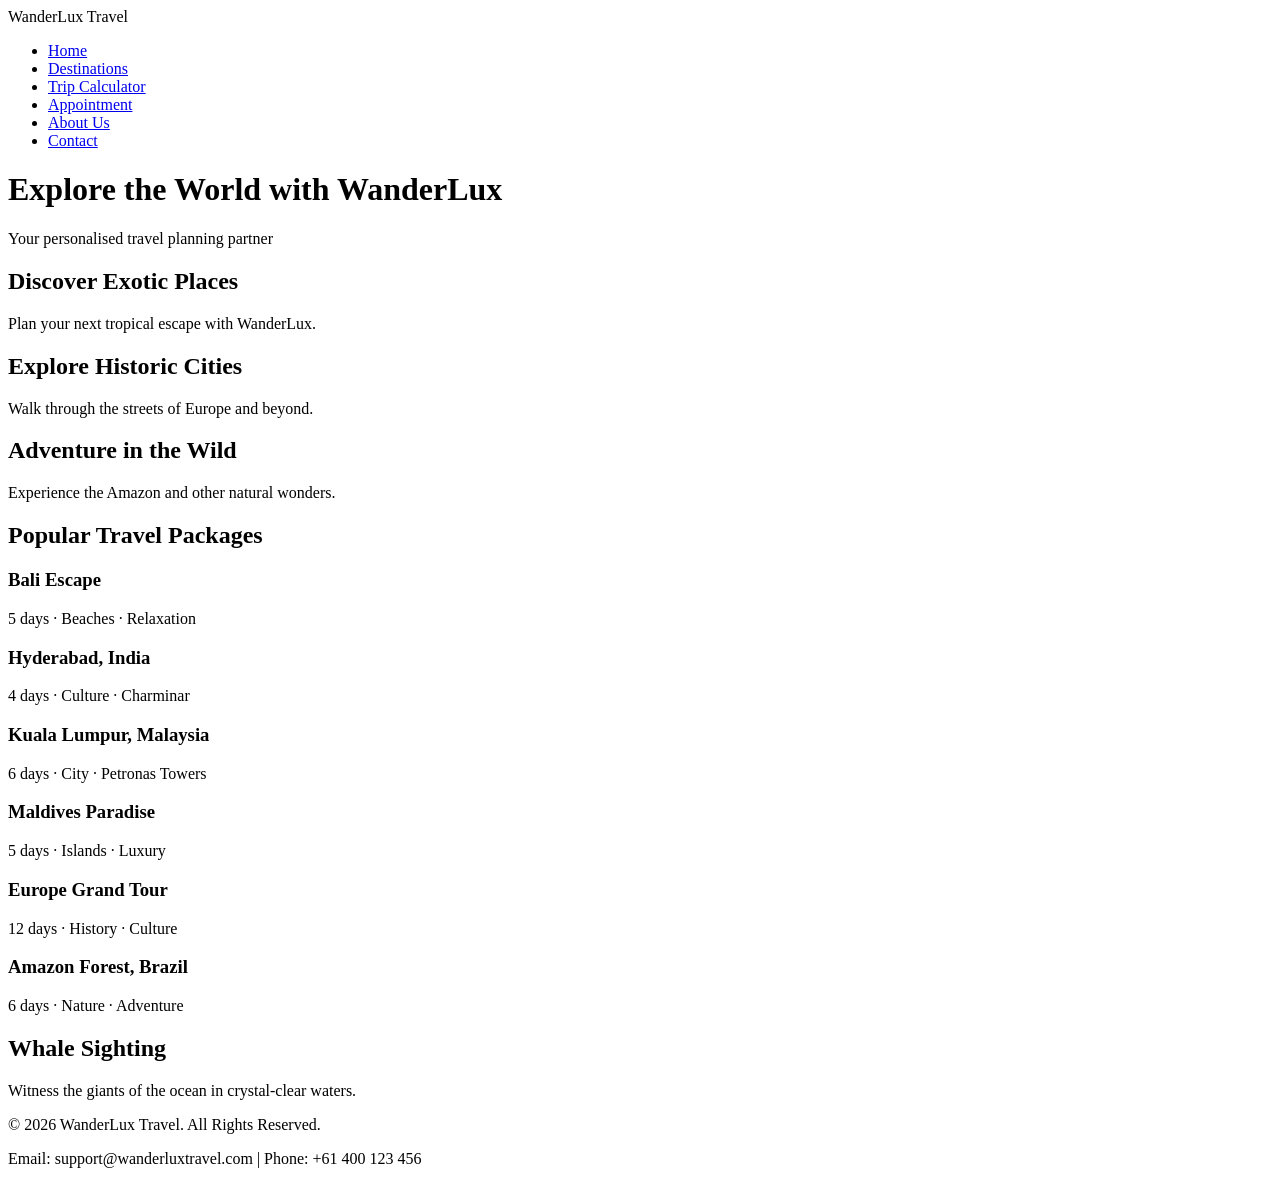
==== index.html @ 01b23b02 "Add files via upload" ====
<!DOCTYPE html>
<html lang="en">
<head>
    <meta charset="UTF-8">
    <meta name="viewport" content="width=device-width, initial-scale=1.0">
    <title>WanderLux Travel</title>
    <link rel="stylesheet" href="css/style.css">
</head>
<body>

    <!-- NAVIGATION BAR -->
    <nav class="navbar">
        <div class="logo">WanderLux Travel</div>
        <ul class="nav-links">
            <li><a href="index.html">Home</a></li>
            <li><a href="destinations.html">Destinations</a></li>
            <li><a href="calculator.html">Trip Calculator</a></li>
            <li><a href="appointment.html">Appointment</a></li>
            <li><a href="about.html">About Us</a></li>
            <li><a href="contact.html">Contact</a></li>
        </ul>
    </nav>

    <!-- HERO SECTION -->
    <header class="hero">
        <h1>Explore the World with WanderLux</h1>
        <p>Your personalised travel planning partner</p>
    </header>
        <!-- ROTATING BANNER -->
    <section class="banner">
        <div class="banner-slide active">
            <h2>Discover Exotic Places</h2>
            <p>Plan your next tropical escape with WanderLux.</p>
        </div>
        <div class="banner-slide">
            <h2>Explore Historic Cities</h2>
            <p>Walk through the streets of Europe and beyond.</p>
        </div>
        <div class="banner-slide">
            <h2>Adventure in the Wild</h2>
            <p>Experience the Amazon and other natural wonders.</p>
        </div>
    </section>

    <!-- POPULAR PACKAGES -->
    <section class="packages">
        <h2>Popular Travel Packages</h2>

        <div class="package-list">

            <div class="package-card bali">
                <h3>Bali Escape</h3>
                <p>5 days · Beaches · Relaxation</p>
            </div>

            <div class="package-card hyd">
                <h3>Hyderabad, India</h3>
                <p>4 days · Culture · Charminar</p>
            </div>

            <div class="package-card kl">
                <h3>Kuala Lumpur, Malaysia</h3>
                <p>6 days · City · Petronas Towers</p>
            </div>

            <div class="package-card maldives">
                <h3>Maldives Paradise</h3>
                <p>5 days · Islands · Luxury</p>
            </div>

            <div class="package-card europe">
                <h3>Europe Grand Tour</h3>
                <p>12 days · History · Culture</p>
            </div>

            <div class="package-card amazon">
                <h3>Amazon Forest, Brazil</h3>
                <p>6 days · Nature · Adventure</p>
            </div>

            <!-- MAURITIUS WHALE SIGHTING SECTION -->
<section class="whale-section">
    <div class="whale-text">
        <h2> Whale Sighting</h2>
        <p>Witness the giants of the ocean in crystal‑clear waters.</p>
    
    </div>   
    </section>

    <!-- JAVASCRIPT -->
    <script src="js/script.js"></script>

    <footer class="footer">
    <p>© 2026 WanderLux Travel. All Rights Reserved.</p>
    <p>Email: support@wanderluxtravel.com | Phone: +61 400 123 456</p>
</footer>


</body>
</html>
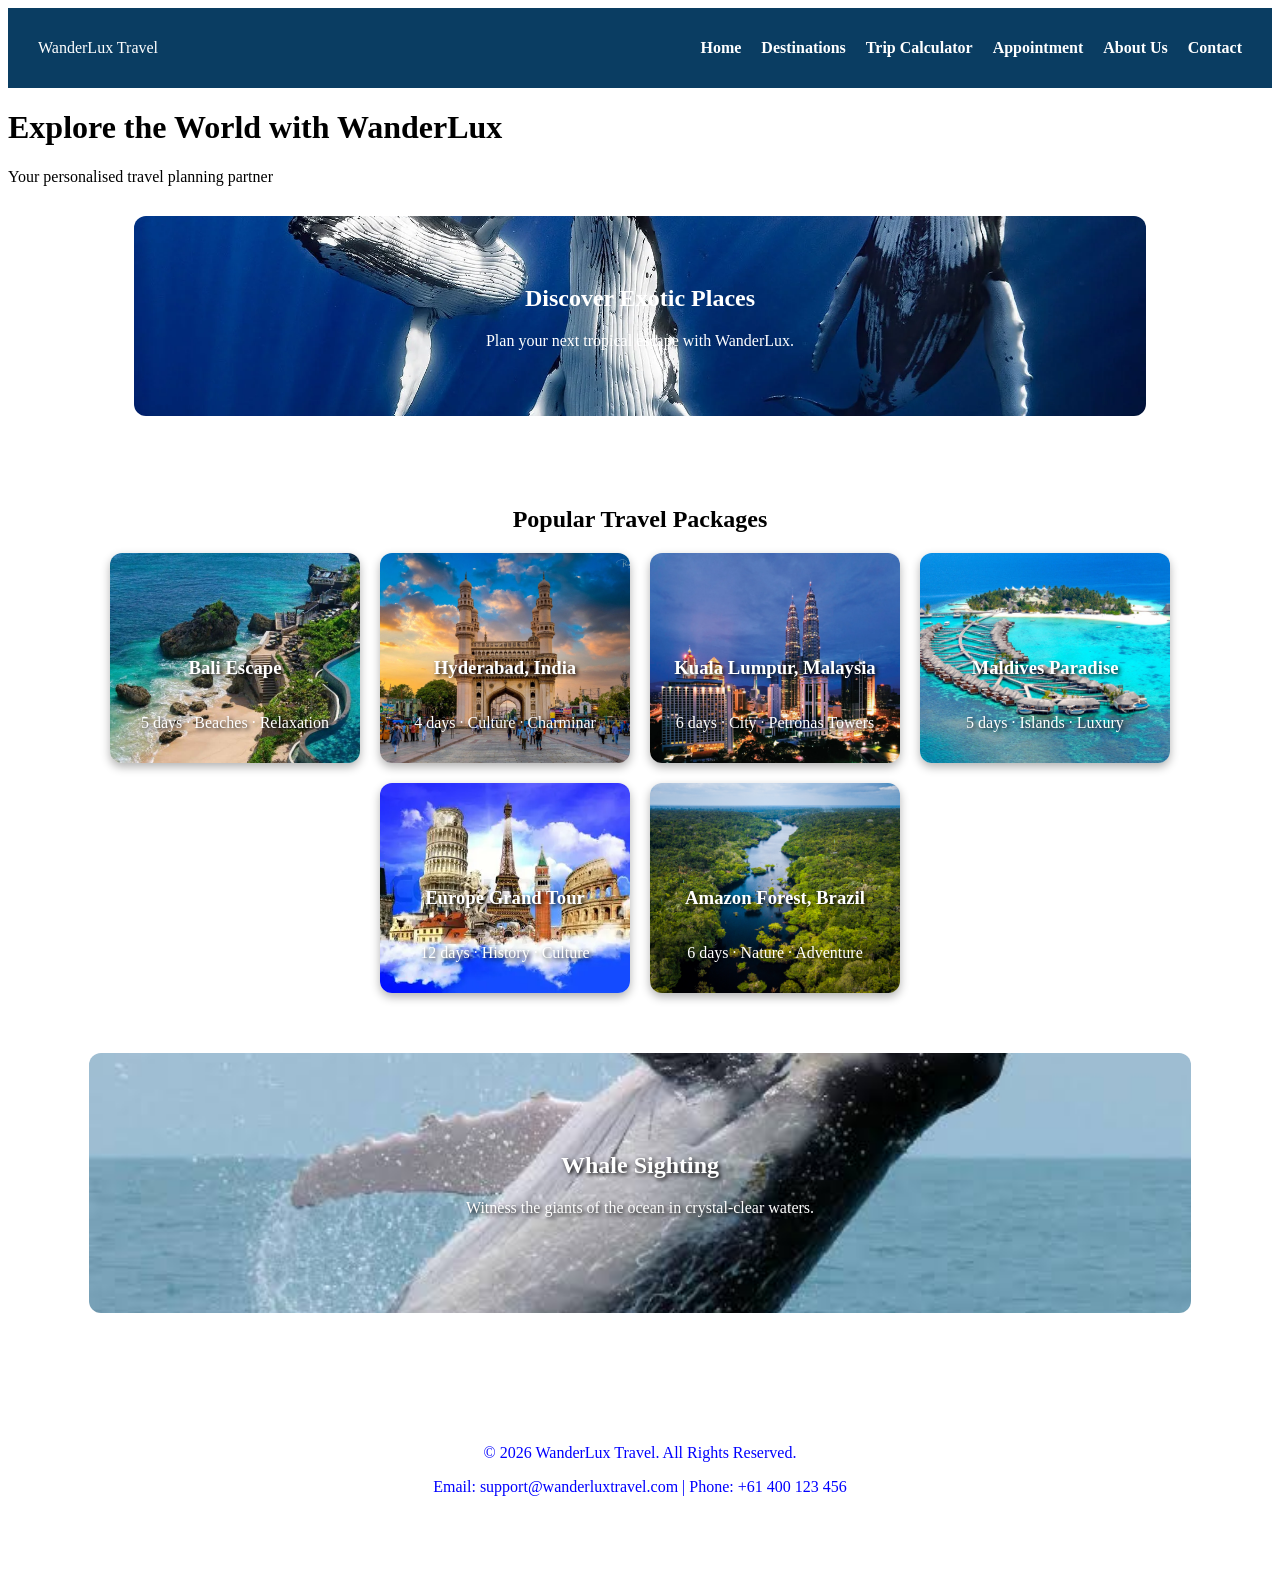
==== commit c873aba1: "Update index.html" ====
--- a/index.html
+++ b/index.html
@@ -4,7 +4,8 @@
     <meta charset="UTF-8">
     <meta name="viewport" content="width=device-width, initial-scale=1.0">
     <title>WanderLux Travel</title>
-    <link rel="stylesheet" href="css/style.css">
+    <link rel="stylesheet" href="CSS/style.css">
+
 </head>
 <body>
 
--- a/CSS/style.css
+++ b/CSS/style.css
@@ -0,0 +1,371 @@
+/* NAVBAR */
+.navbar {
+    display: flex;
+    justify-content: space-between;
+    align-items: center;
+    padding: 15px 30px;
+    background: #0a3d62;
+    color: white;
+}
+
+.nav-links {
+    list-style: none;
+    display: flex;
+    gap: 20px;
+}
+
+.nav-links a {
+    color: white;
+    text-decoration: none;
+    font-weight: bold;
+}
+
+.nav-links a:hover {
+    color: #f1c40f;
+}
+
+/* POPULAR PACKAGES */
+.packages {
+    text-align: center;
+    padding: 40px 20px;
+}
+
+.package-list {
+    display: flex;
+    justify-content: center;
+    gap: 20px;
+    margin-top: 20px;
+    flex-wrap: wrap;
+}
+
+/* IMAGE CARD SUPPORT */
+.package-card {
+    width: 220px;
+    height: 180px;
+    border-radius: 12px;
+    padding: 15px;
+    color: white;
+    display: flex;
+    flex-direction: column;
+    justify-content: flex-end;
+    background-size: cover;
+    background-position: center;
+    box-shadow: 0 4px 10px rgba(0,0,0,0.3);
+    text-shadow: 2px 2px 4px black;
+    transition: transform 0.3s;
+}
+
+.package-card:hover {
+    transform: scale(1.05);
+    cursor: pointer;
+}
+
+/* REAL IMAGE PATHS (CSS is in css/, images in Img-s/) */
+.bali {
+    background-image: url('../Img-s/bali.jpg');
+}
+
+.hyd {
+    background-image: url('../Img-s/hyd.jpg');
+}
+
+.kl {
+    background-image: url('../Img-s/KL.webp');
+}
+
+.maldives {
+    background-image: url('../Img-s/maldives.jpeg');
+}
+
+.europe {
+    background-image: url('../Img-s/europe.webp');
+}
+
+.amazon {
+    background-image: url('../Img-s/amazon.jpeg');
+}
+
+/* ROTATING BANNER */
+.banner {
+    margin: 30px auto;
+    width: 80%;
+    height: 150px;
+    background: #1e3799;
+    color: white;
+    border-radius: 12px;
+    display: flex;
+    align-items: center;
+    justify-content: center;
+    text-align: center;
+    overflow: hidden;
+    position: relative;
+}
+
+.banner-slide {
+    position: absolute;
+    opacity: 0;
+    transition: opacity 0.8s ease-in-out;
+    padding: 10px 20px;
+}
+
+.banner-slide.active {
+    opacity: 1;
+}
+
+/* ROTATING BANNER */
+.banner {
+    margin: 30px auto;
+    width: 80%;
+    height: 200px;
+    border-radius: 12px;
+    display: flex;
+    align-items: center;
+    justify-content: center;
+    text-align: center;
+    overflow: hidden;
+    position: relative;
+
+    /* ⭐ YOUR IMAGE GOES HERE ⭐ */
+    background-image: url('../Img-s/whales.jpeg');
+    background-size: cover;
+    background-position: center;
+}
+/* MAURITIUS WHALE SIGHTING SECTION */
+.whale-section {
+    margin: 40px auto;
+    width: 90%;
+    height: 260px;
+    border-radius: 12px;
+
+    /* ⭐ Your whale image ⭐ */
+    background-image: url('../Img-s/mauritius whale sighting.jpeg');
+    background-size: cover;
+    background-position: center;
+
+    position: relative;
+    display: flex;
+    align-items: center;
+    justify-content: center;
+}
+
+.whale-text {
+    color: white;
+    text-align: center;
+    text-shadow: 2px 2px 4px black;
+    padding: 20px 30px;
+    border-radius: 10px;
+}
+
+.calculator-container {
+    width: 60%;
+    margin: 30px auto;
+    padding: 20px;
+    background: #ffffff;
+    border-radius: 12px;
+    box-shadow: 0 4px 12px rgba(0,0,0,0.1);
+}
+
+.calculator-container label {
+    display: block;
+    margin-top: 15px;
+    font-weight: bold;
+}
+
+.calculator-container input,
+.calculator-container select {
+    width: 100%;
+    padding: 10px;
+    margin-top: 5px;
+    border-radius: 8px;
+    border: 1px solid #ccc;
+}
+
+.calculator-container button {
+    margin-top: 20px;
+    width: 100%;
+    padding: 12px;
+    background: #0077cc;
+    color: white;
+    border: none;
+    border-radius: 8px;
+    font-size: 16px;
+    cursor: pointer;
+}
+
+#result {
+    margin-top: 20px;
+    font-size: 18px;
+    font-weight: bold;
+}
+
+
+.services-container {
+    width: 80%;
+    margin: 30px auto;
+    display: grid;
+    grid-template-columns: repeat(2, 1fr);
+    gap: 25px;
+}
+
+.service-card {
+    background: #ffffff;
+    padding: 20px;
+    border-radius: 12px;
+    box-shadow: 0 4px 12px rgba(0,0,0,0.1);
+}
+
+.service-card h2 {
+    margin-bottom: 10px;
+    color: #0077cc;
+}
+
+.appointment-container {
+    width: 60%;
+    margin: 30px auto;
+    padding: 20px;
+    background: #ffffff;
+    border-radius: 12px;
+    box-shadow: 0 4px 12px rgba(0,0,0,0.1);
+}
+
+.appointment-container label {
+    display: block;
+    margin-top: 15px;
+    font-weight: bold;
+}
+
+.appointment-container input,
+.appointment-container textarea {
+    width: 100%;
+    padding: 10px;
+    margin-top: 5px;
+    border-radius: 8px;
+    border: 1px solid #ccc;
+}
+
+.appointment-container button {
+    margin-top: 20px;
+    width: 100%;
+    padding: 12px;
+    background: #0077cc;
+    color: white;
+    border: none;
+    border-radius: 8px;
+    font-size: 16px;
+    cursor: pointer;
+}
+
+#appointmentResult {
+    margin-top: 20px;
+    font-size: 18px;
+    font-weight: bold;
+}
+
+
+.appointment-container {
+    width: 60%;
+    margin: 30px auto;
+    padding: 20px;
+    background: #ffffff;
+    border-radius: 12px;
+    box-shadow: 0 4px 12px rgba(0,0,0,0.1);
+}
+
+.appointment-container label {
+    display: block;
+    margin-top: 15px;
+    font-weight: bold;
+}
+
+.appointment-container input,
+.appointment-container textarea {
+    width: 100%;
+    padding: 10px;
+    margin-top: 5px;
+    border-radius: 8px;
+    border: 1px solid #ccc;
+}
+
+.appointment-container button {
+    margin-top: 20px;
+    width: 100%;
+    padding: 12px;
+    background: #0077cc;
+    color: white;
+    border: none;
+    border-radius: 8px;
+    font-size: 16px;
+    cursor: pointer;
+}
+
+#appointmentResult {
+    margin-top: 20px;
+    font-size: 18px;
+    font-weight: bold;
+}
+
+.about-container,
+.contact-container {
+    width: 70%;
+    margin: 30px auto;
+    padding: 20px;
+    background: #ffffff;
+    border-radius: 12px;
+    box-shadow: 0 4px 12px rgba(0,0,0,0.1);
+    font-size: 18px;
+    line-height: 1.6;
+}
+.about-container,
+.contact-container {
+    width: 70%;
+    margin: 30px auto;
+    padding: 20px;
+    background: #ffffff;
+    border-radius: 12px;
+    box-shadow: 0 4px 12px rgba(0,0,0,0.1);
+    font-size: 18px;
+    line-height: 1.6;
+}
+
+.footer {
+    
+    color: blue;
+    text-align: center;
+    padding: 15px;
+    margin-top: 40px;
+    font-size: 16px;
+}
+
+
+/* Mobile Responsive */
+@media (max-width: 768px) {
+
+    .navbar ul {
+        flex-direction: column;
+        text-align: center;
+        gap: 10px;
+    }
+
+    .services-container {
+        grid-template-columns: 1fr;
+        width: 90%;
+    }
+
+    .calculator-container,
+    .appointment-container,
+    .about-container,
+    .contact-container {
+        width: 90%;
+        padding: 15px;
+    }
+
+    .navbar {
+        padding: 15px;
+    }
+
+    h1 {
+        text-align: center;
+        font-size: 26px;
+    }
+}
+
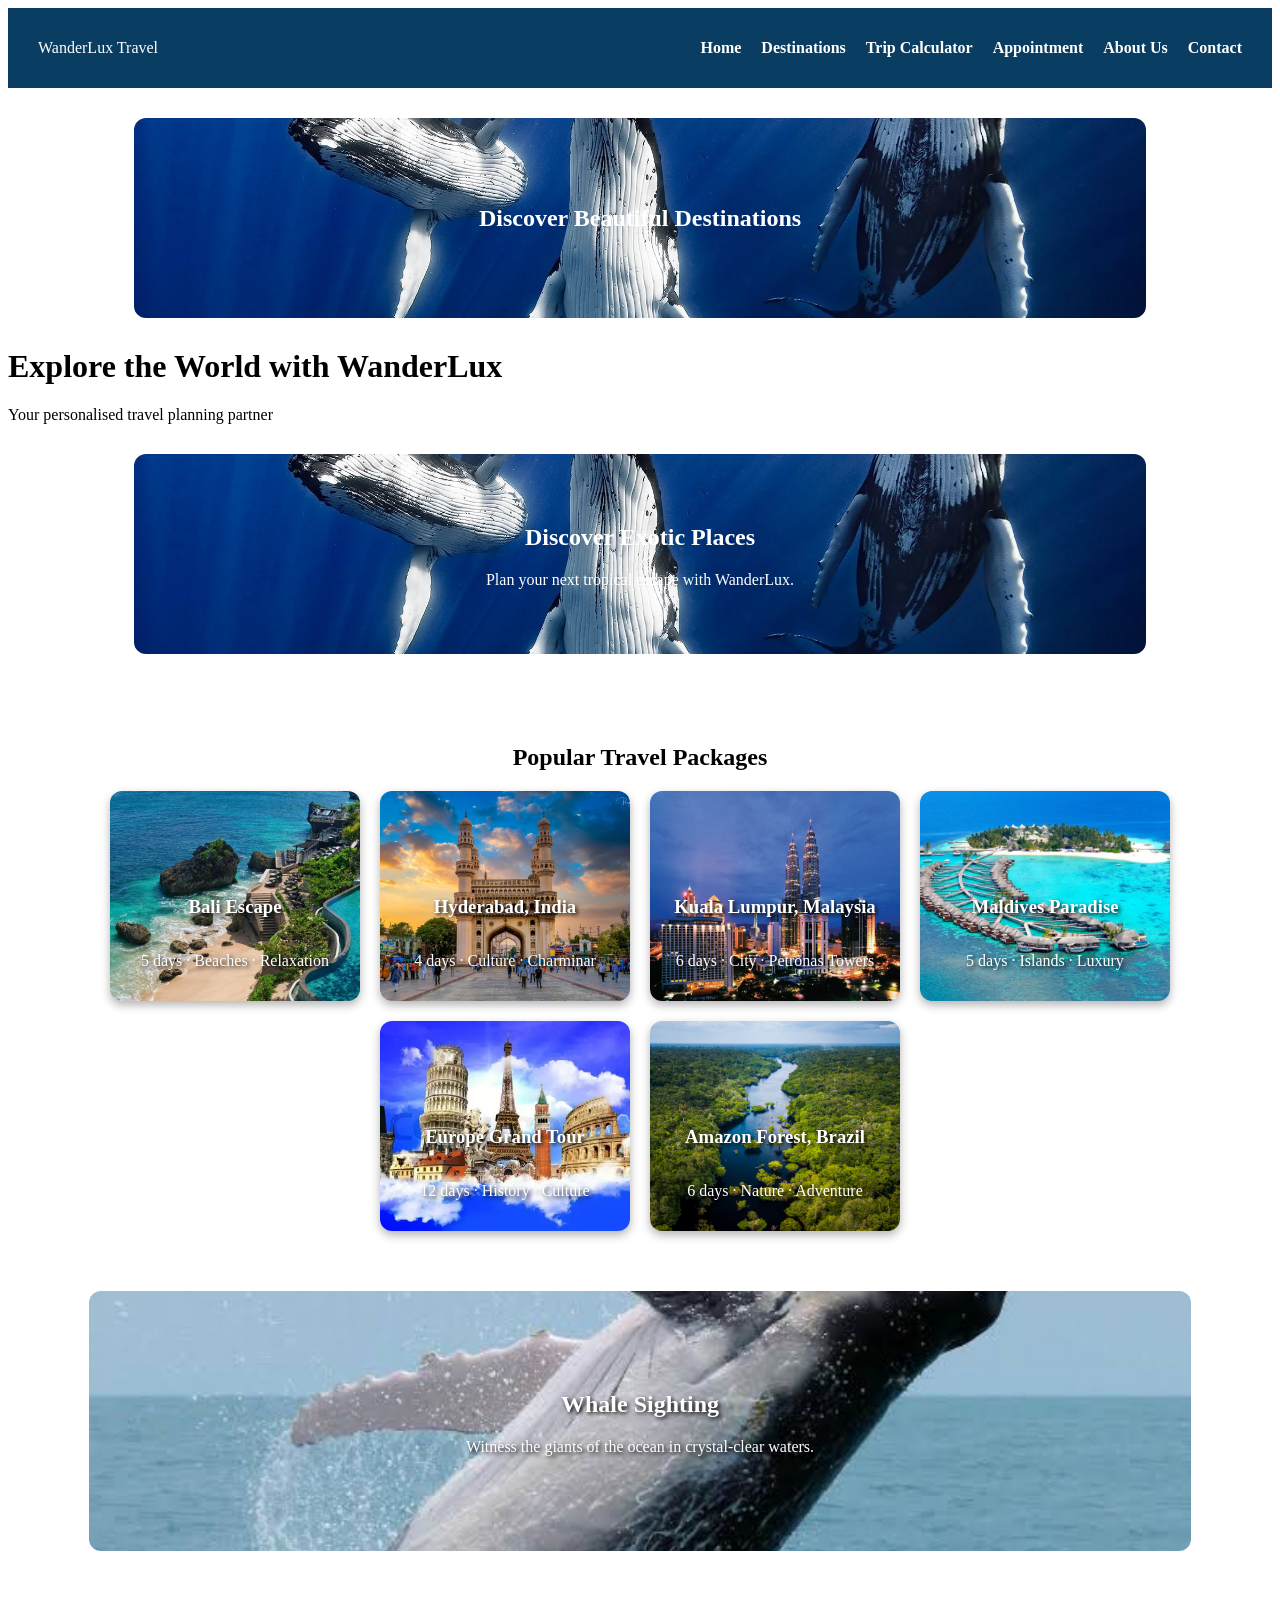
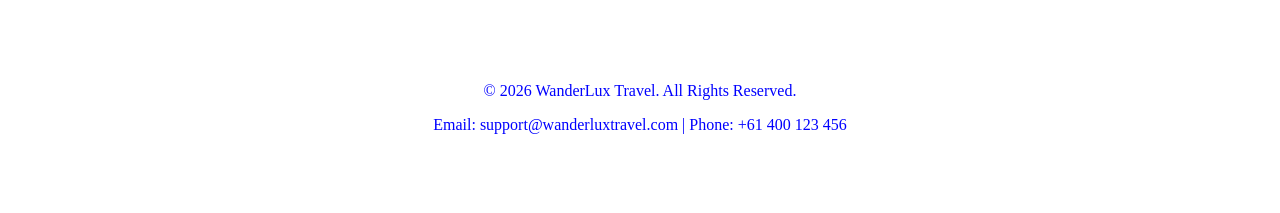
==== commit a7065d60: "Revise banner text and add whale sighting section Updated banner section and whale sighting content." ====
--- a/index.html
+++ b/index.html
@@ -21,6 +21,21 @@
             <li><a href="contact.html">Contact</a></li>
         </ul>
     </nav>
+
+    <div class="banner">
+    <div class="banner-slide active">
+        <h2>Discover Beautiful Destinations</h2>
+    </div>
+
+    <div class="banner-slide">
+        <h2>Plan Your Dream Vacation</h2>
+    </div>
+
+    <div class="banner-slide">
+        <h2>Adventure Awaits You</h2>
+    </div>
+</div>
+
 
     <!-- HERO SECTION -->
     <header class="hero">
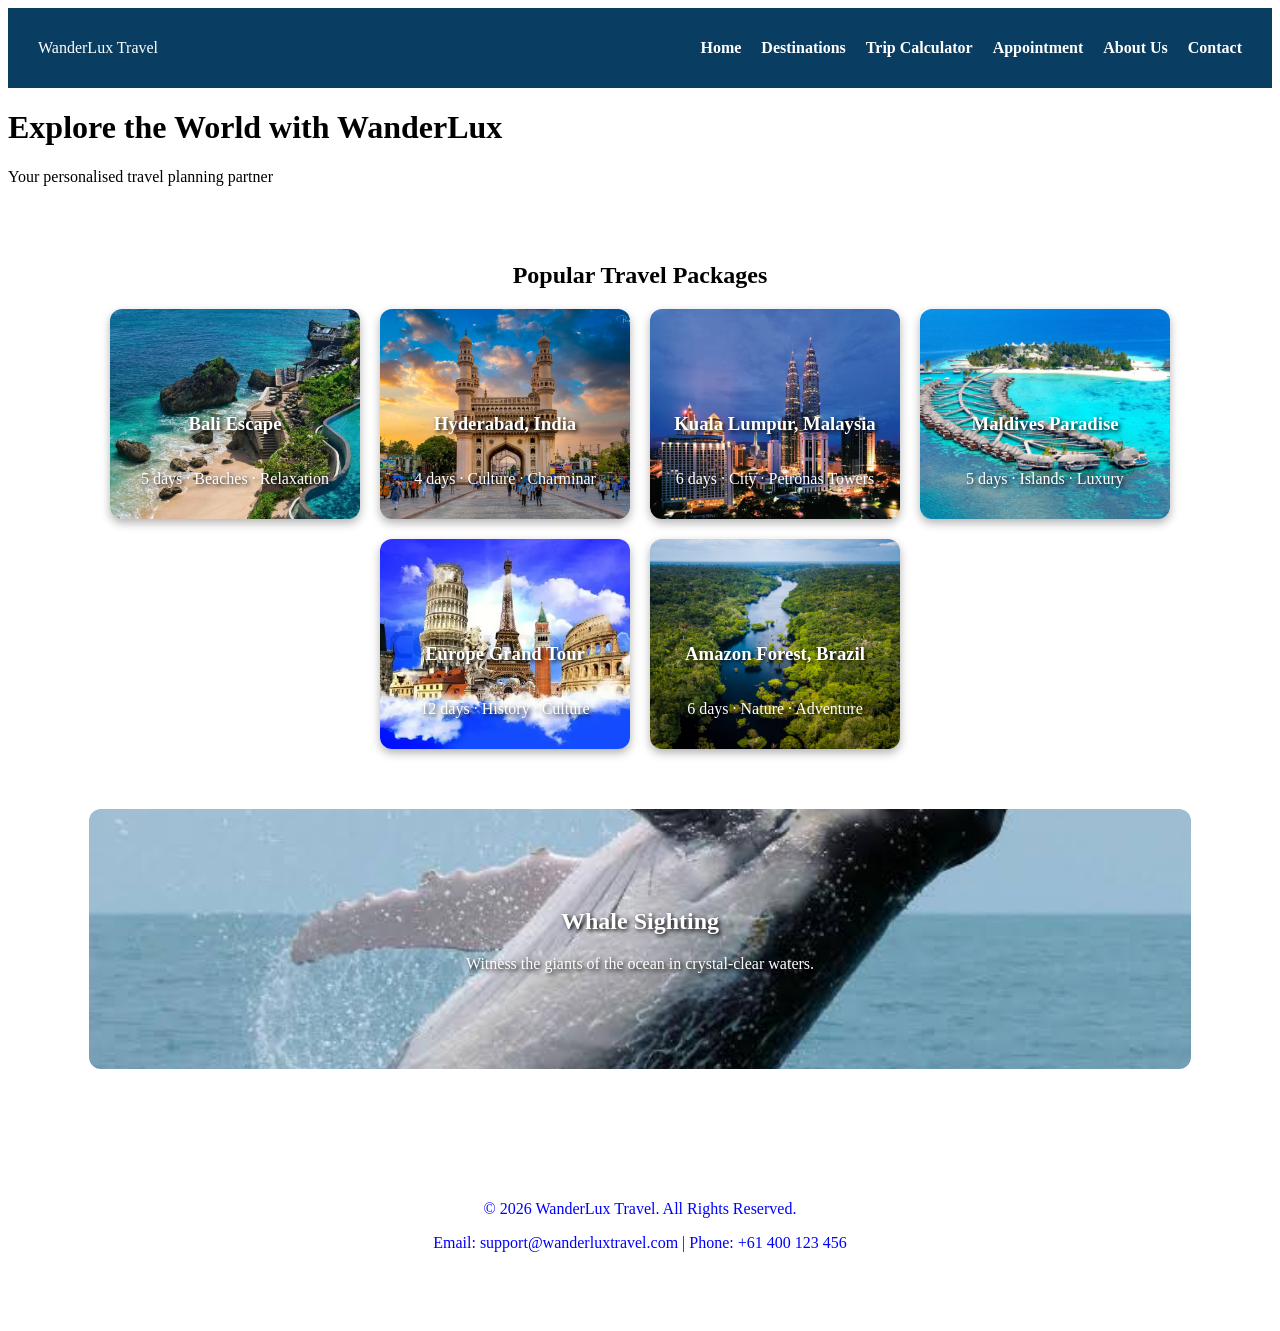
==== commit fdc769ed: "Update index.html" ====
--- a/index.html
+++ b/index.html
@@ -22,41 +22,11 @@
         </ul>
     </nav>
 
-    <div class="banner">
-    <div class="banner-slide active">
-        <h2>Discover Beautiful Destinations</h2>
-    </div>
-
-    <div class="banner-slide">
-        <h2>Plan Your Dream Vacation</h2>
-    </div>
-
-    <div class="banner-slide">
-        <h2>Adventure Awaits You</h2>
-    </div>
-</div>
-
-
-    <!-- HERO SECTION -->
+     <!-- HERO SECTION -->
     <header class="hero">
         <h1>Explore the World with WanderLux</h1>
         <p>Your personalised travel planning partner</p>
     </header>
-        <!-- ROTATING BANNER -->
-    <section class="banner">
-        <div class="banner-slide active">
-            <h2>Discover Exotic Places</h2>
-            <p>Plan your next tropical escape with WanderLux.</p>
-        </div>
-        <div class="banner-slide">
-            <h2>Explore Historic Cities</h2>
-            <p>Walk through the streets of Europe and beyond.</p>
-        </div>
-        <div class="banner-slide">
-            <h2>Adventure in the Wild</h2>
-            <p>Experience the Amazon and other natural wonders.</p>
-        </div>
-    </section>
 
     <!-- POPULAR PACKAGES -->
     <section class="packages">
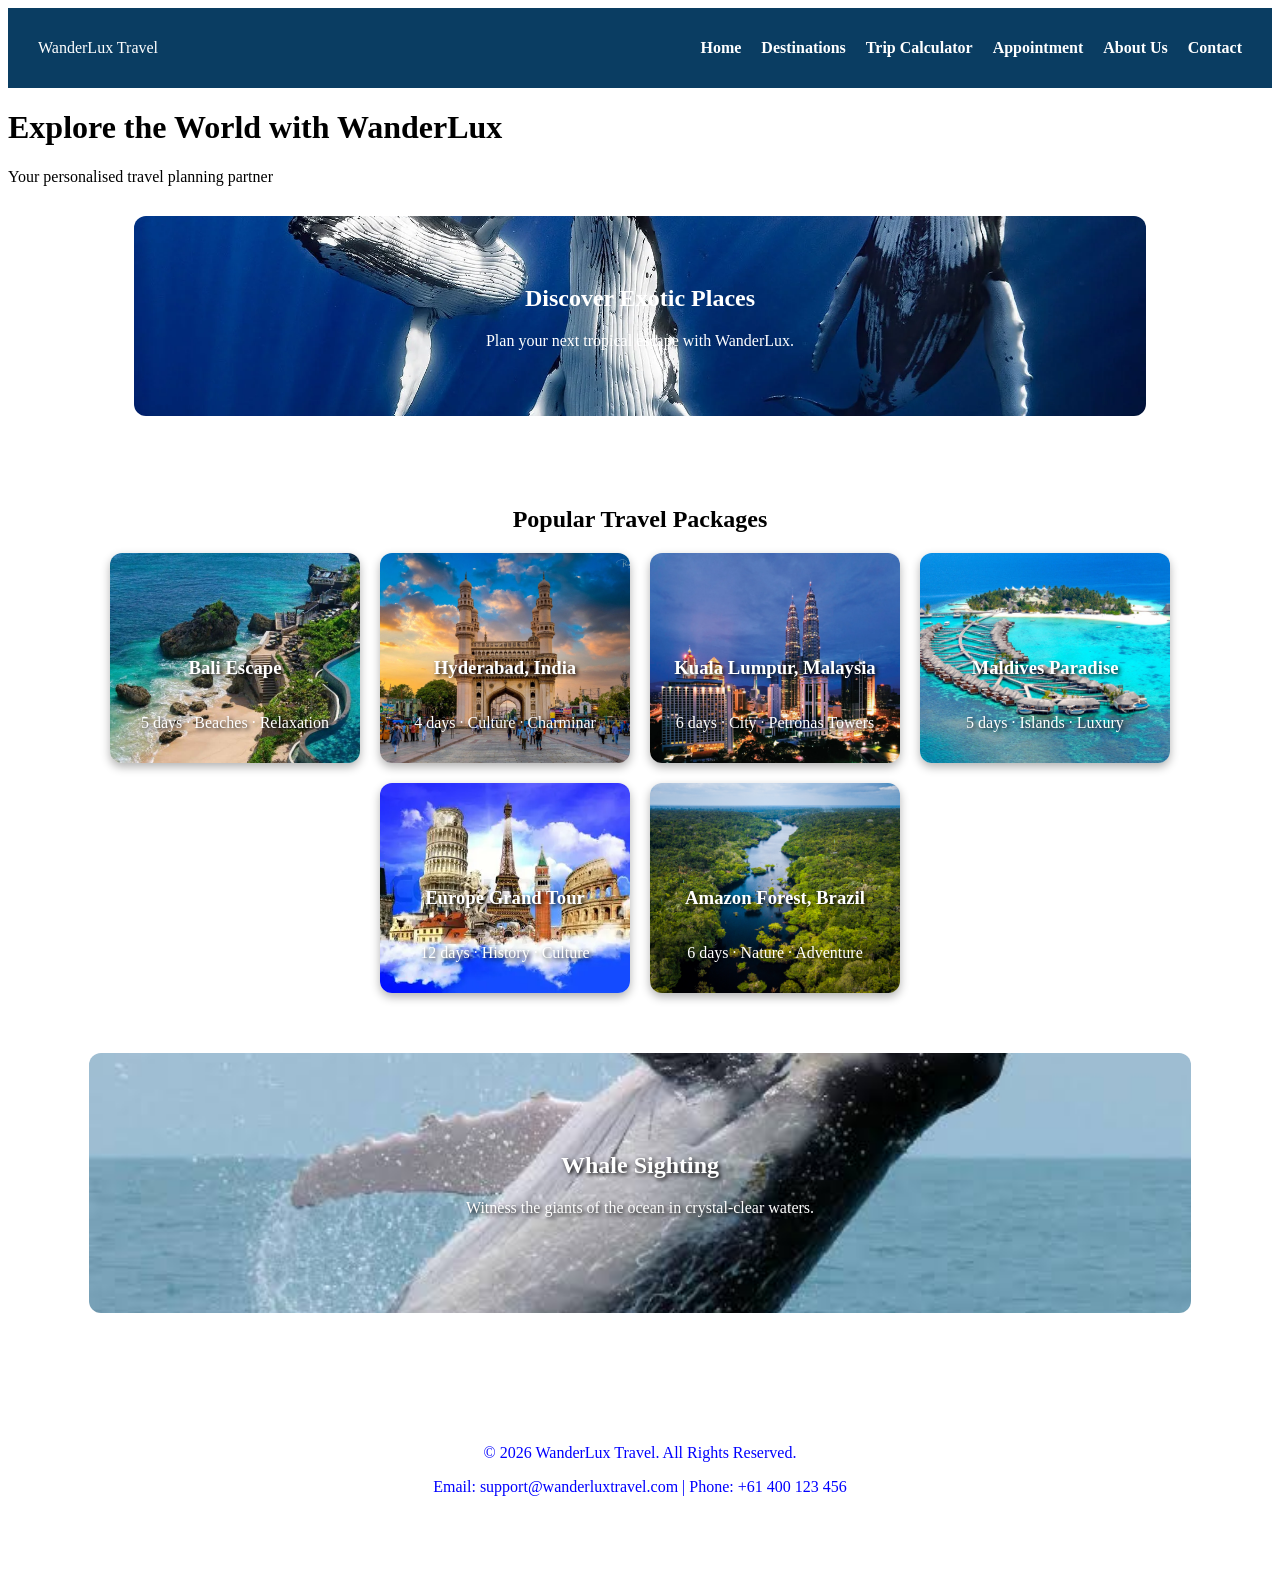
==== commit 68b33d32: "Add rotating banner section to index.html Added a rotating banner section with slides for exotic pla" ====
--- a/index.html
+++ b/index.html
@@ -22,11 +22,26 @@
         </ul>
     </nav>
 
-     <!-- HERO SECTION -->
+    <!-- HERO SECTION -->
     <header class="hero">
         <h1>Explore the World with WanderLux</h1>
         <p>Your personalised travel planning partner</p>
     </header>
+        <!-- ROTATING BANNER -->
+    <section class="banner">
+        <div class="banner-slide active">
+            <h2>Discover Exotic Places</h2>
+            <p>Plan your next tropical escape with WanderLux.</p>
+        </div>
+        <div class="banner-slide">
+            <h2>Explore Historic Cities</h2>
+            <p>Walk through the streets of Europe and beyond.</p>
+        </div>
+        <div class="banner-slide">
+            <h2>Adventure in the Wild</h2>
+            <p>Experience the Amazon and other natural wonders.</p>
+        </div>
+    </section>
 
     <!-- POPULAR PACKAGES -->
     <section class="packages">
